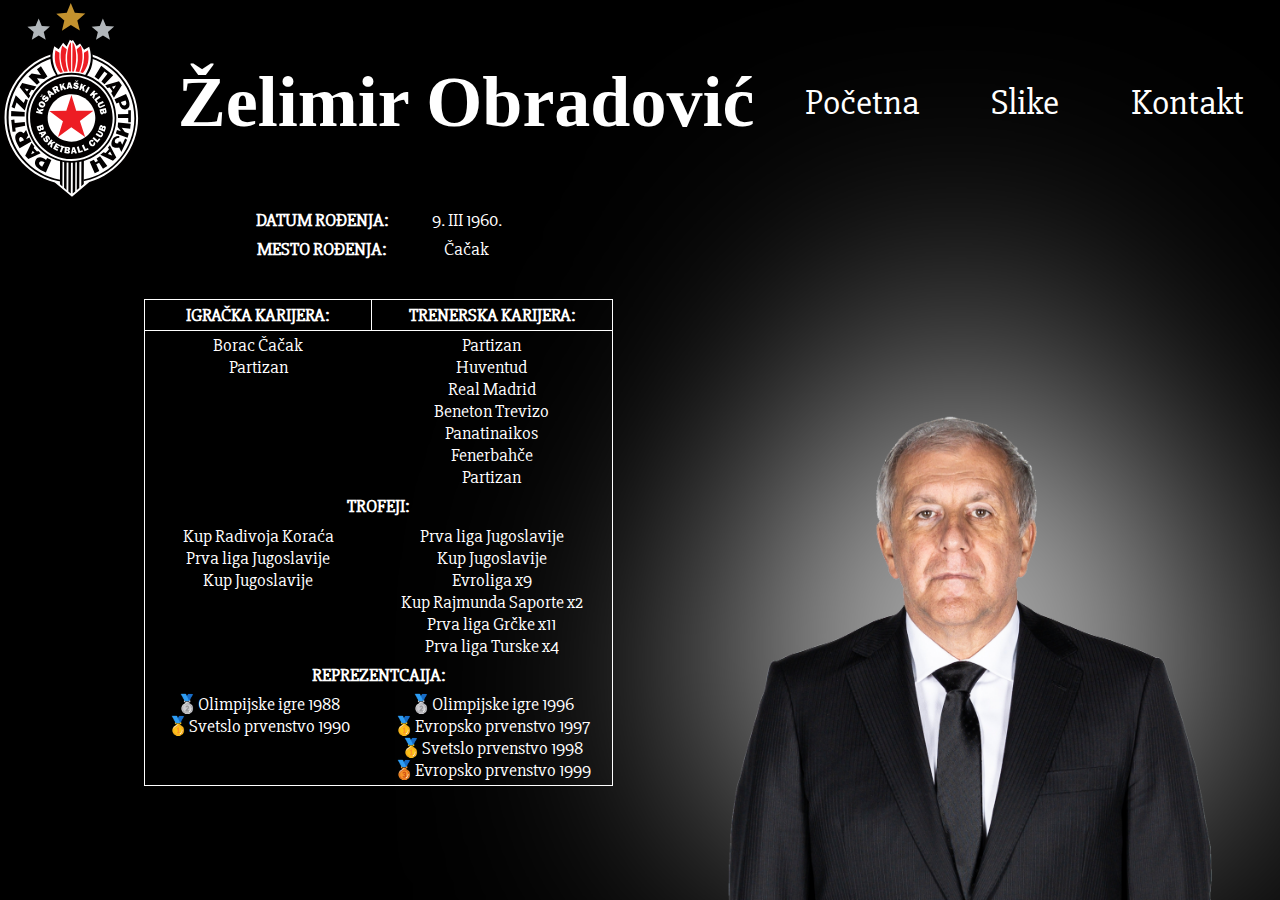
==== index.html @ 3561b1a3 "initial commit" ====
<!DOCTYPE html>
<html lang="en">
  <head>
    <meta charset="UTF-8" />
    <meta http-equiv="X-UA-Compatible" content="IE=edge" />
    <meta name="viewport" content="width=device-width, initial-scale=1.0" />
    <title>Želimir Obradović</title>
    <link rel="stylesheet" href="css/global.css" />
  </head>
  <body class="index-body">
    <nav>
      <div class="right-nav">
        <a href="index.html">
          <img src="images/KK_Partizan_logo.svg" alt="grb KK Partizan" />
        </a>
        <h1>Želimir Obradović</h1>
      </div>
      <ul class="nav-list">
        <li><a href="index.html">Početna</a></li>
        <li><a href="slike.html">Slike</a></li>
        <li><a href="kontakt.html">Kontakt</a></li>
      </ul>
    </nav>
    <main class="main-home">
      <div class="bio">
        <table class="personal-table">
          <tr>
            <th>datum rođenja:</th>
            <td>9. III 1960.</td>
          </tr>
          <tr>
            <th>mesto rođenja:</th>
            <td>Čačak</td>
          </tr>
        </table>
        <table class="career-table">
          <tr>
            <th class="career-head-player">igračka karijera:</th>
            <th class="career-head-coach">trenerska karijera:</th>
          </tr>
          <tr>
            <td>
              <ul>
                <li>Borac Čačak</li>
                <li>Partizan</li>
              </ul>
            </td>
            <td>
              <ul>
                <li>Partizan</li>
                <li>Huventud</li>
                <li>Real Madrid</li>
                <li>Beneton Trevizo</li>
                <li>Panatinaikos</li>
                <li>Fenerbahče</li>
                <li>Partizan</li>
              </ul>
            </td>
          </tr>
          <tr>
            <th colspan="2">trofeji:</th>
          </tr>
          <tr>
            <td>
              <ul>
                <li>Kup Radivoja Koraća</li>
                <li>Prva liga Jugoslavije</li>
                <li>Kup Jugoslavije</li>
              </ul>
            </td>
            <td>
              <ul>
                <li>Prva liga Jugoslavije</li>
                <li>Kup Jugoslavije</li>
                <li><a href="https://youtu.be/3pQC5SMdHpk" target="_blank">Evroliga x9</a></li>
                <li>Kup Rajmunda Saporte x2</li>
                <li>Prva liga Grčke x11</li>
                <li>Prva liga Turske x4</li>
              </ul>
            </td>
          </tr>
          <tr>
            <th colspan="2">reprezentcaija:</th>
          </tr>
          <tr>
            <td>
              <li>🥈Olimpijske igre 1988</li>
              <li>🥇Svetslo prvenstvo 1990</li>
            </td>
            <td>
              <li>🥈Olimpijske igre 1996</li>
              <li>🥇Evropsko prvenstvo 1997</li>
              <li>🥇Svetslo prvenstvo 1998</li>
              <li>🥉Evropsko prvenstvo 1999</li>
            </td>
          </tr>
        </table>
      </div>
      <img
        class="zeljko"
        src="images/zeljko22.png"
        alt="zelimir obradovic"
      />
    </main>
    <!-- <script src="javascript/merenjeVremena.js"></script> -->
    <script src="javascript/app.js"></script>
  </body>
</html>
---- css/global.css ----
@import url('https://fonts.googleapis.com/css2?family=Permanent+Marker&family=Slabo+27px&display=swap');

* {
    margin: 0;
    padding: 0;
    box-sizing: border-box;
    list-style: none;
}

html {
    font-size: 62.5%;
    height: 100%;
}

body {
    font-family: 'Slabo 27px', serif;
    font-size: 2rem;
    min-height: 100%;
    overflow: hidden;
    background: black;
    color: white;
    display: grid;
    grid-template-columns: 1fr;
    grid-template-rows: auto 1fr;
}


/* *******************************NAVBAR************************** */
nav {
    display: flex;
    justify-content: space-between;
    align-items: center;
    height: fit-content;
}

h1 {
    padding-left: 5rem;
    font-family: cursive;
    font-size: 10rem;
}

.right-nav {
    display: flex;
    align-items: center;
}

.nav-list {
    display: flex;
    justify-content: space-around;
    gap: 10rem;
    font-size: 5rem;
    margin-right: 5rem;
}

.nav-list a,
.nav-list a:link,
.nav-list a:visited,
a:link,
a:visited {
    text-decoration: none;
    color: white;
}

/* *********************************************INDEX PAGE ********************* */
.main-home {
    display: flex;
    justify-content: space-between;
}

.bio {
    display: flex;
    flex-direction: column;
    align-items: center;
    gap: 5rem;
    padding: 0 0 0 20rem;
    font-size: 2.5rem;
}

.bio table {
    border-collapse: collapse;
}

.bio th,
.bio td {
    padding: 0.5rem 3rem;
}

.career-table {
    border: 0.2rem solid white;
}

.career-head-player {
    border-bottom: 0.2rem solid white;
    border-right: 0.2rem solid white;
}

.career-head-coach {
    border-bottom: 0.2rem solid white;
    border-left: 0.2rem solid white;
}

.zeljko {
    display: block;
    width: 50%;
    filter: drop-shadow(0em -7.25em 10.5em);
    align-self: flex-end;
    
}

.bio th, 
.bio td {
    text-align: center;
    vertical-align: top;
}

.bio th {
    text-transform: uppercase;
}



/* ********************************************SLIKE************************ */
.images-container {
    display: flex;
    justify-content: space-around;
}

.images-container img {
    width: 32%;
}


/* *****************************************KONTAKT************************** */
.contact-main {
    display: flex;
    justify-content: space-around;
}

.message-form {
    display: grid;
    grid-template-columns: 15rem 25rem;
    row-gap: 2rem;
}

/* ************************************QUERIES***************************** */
@media (max-width: 110em) {
    html {
        font-size: 45%;
    }
}
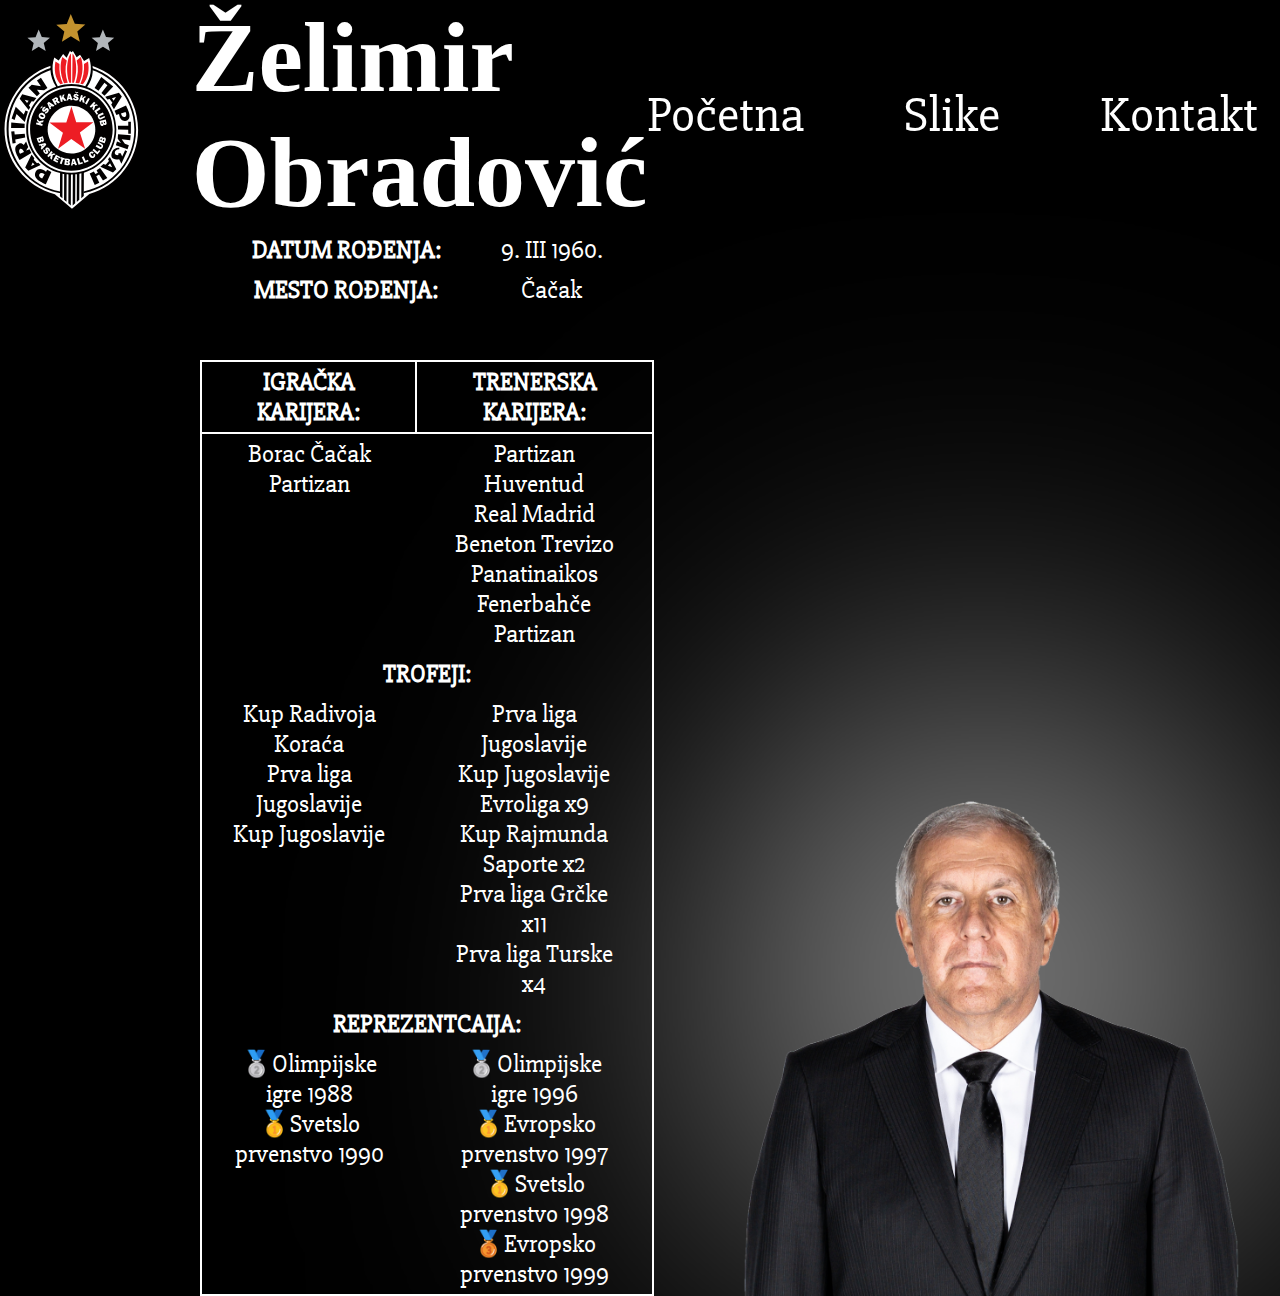
==== commit d3b29a08: "removed MQ" ====
--- a/index.html
+++ b/index.html
@@ -102,7 +102,7 @@
         alt="zelimir obradovic"
       />
     </main>
-    <!-- <script src="javascript/merenjeVremena.js"></script> -->
+    <script src="javascript/merenjeVremena.js"></script>
     <script src="javascript/app.js"></script>
   </body>
 </html>
--- a/css/global.css
+++ b/css/global.css
@@ -136,15 +136,36 @@
     justify-content: space-around;
 }
 
+h2 {
+    padding-bottom: 2rem;
+}
+
 .message-form {
     display: grid;
     grid-template-columns: 15rem 25rem;
     row-gap: 2rem;
 }
 
-/* ************************************QUERIES***************************** */
-@media (max-width: 110em) {
-    html {
-        font-size: 45%;
-    }
+.message-form button {
+    grid-column: span 2;
+    justify-self: center;
+    padding: 0.5em 1em;
+}
+
+button {
+    padding: 0.5em 1em;
+    border-radius: 1em;
+    font-weight: bold;
+}
+
+.message-wall {
+    border-collapse: collapse;
+    border: 0.2rem solid white;
+}
+
+.message-wall th,
+.message-wall td {
+    border: 0.2rem solid white;
+    padding: 0.5rem 1rem;
+    min-width: 30rem;
 }